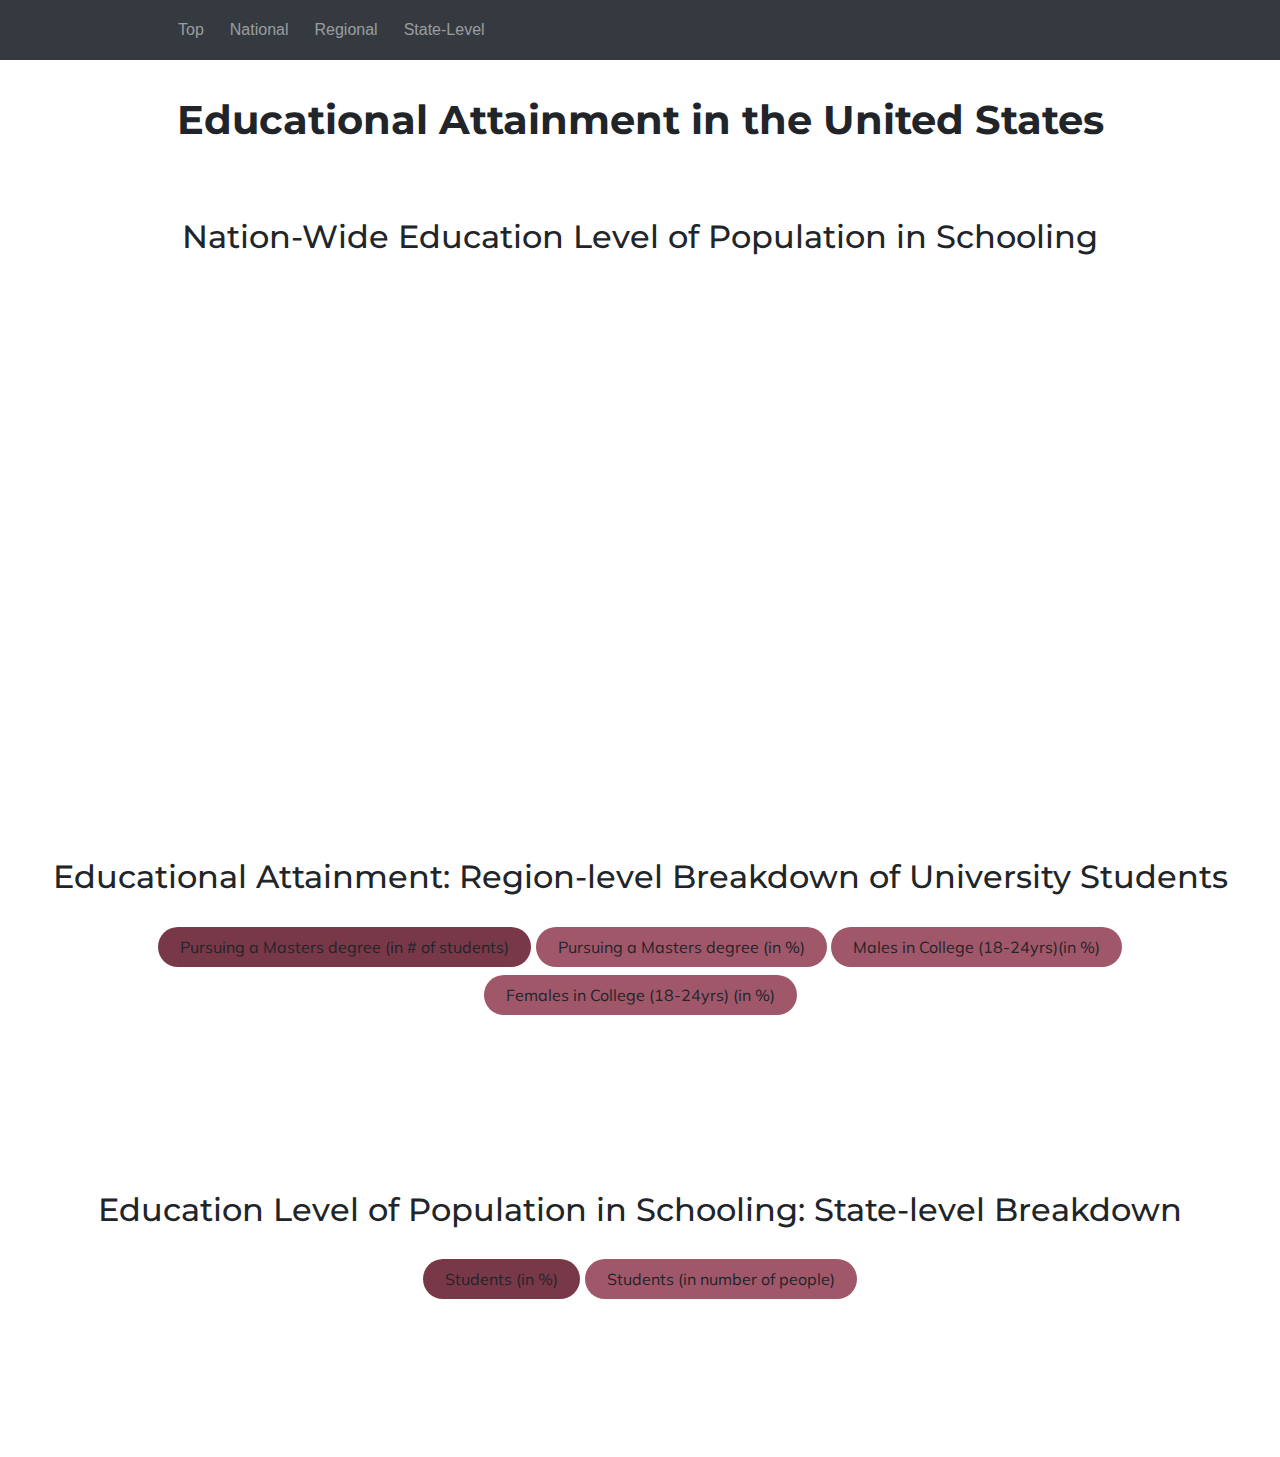
==== index.html @ b06a9f78 "Update index.html" ====
<!DOCTYPE html>
<html lang="en">

<head>
    <meta charset="UTF-8">
    <title>Educational Attainment in the United States</title>
    <link href="assets/stylesheets/style.css" rel="stylesheet"/>
    <link href="https://fonts.googleapis.com/css?family=Muli" rel="stylesheet">
    <link href="https://fonts.googleapis.com/css?family=Montserrat" rel="stylesheet">
	<!--INCLUDING BOOTSTRAP 4-->
	<!-- jQuery library -->
	<script src="https://ajax.googleapis.com/ajax/libs/jquery/3.3.1/jquery.min.js"></script>
	
	<!-- Latest compiled and minified CSS -->
	<link rel="stylesheet" href="https://maxcdn.bootstrapcdn.com/bootstrap/4.1.3/css/bootstrap.min.css">

	<!-- Popper JS -->
	<script src="https://cdnjs.cloudflare.com/ajax/libs/popper.js/1.14.3/umd/popper.min.js"></script>

	<!-- Latest compiled JavaScript -->
	<script src="https://maxcdn.bootstrapcdn.com/bootstrap/4.1.3/js/bootstrap.min.js"></script>

</head>
  <header>
	<div class="bootstrap-iso">
		<nav class="navbar navbar-expand-sm bg-dark navbar-dark sticky-top">
			<!-- Toggler/collapsibe Button -->
			<button class="navbar-toggler" type="button" data-toggle="collapse" data-target="#collapsibleNavbar">
				<span class="navbar-toggler-icon"></span>
			</button>

			<!-- Navbar links -->
			<div class="collapse navbar-collapse" id="collapsibleNavbar">
				<ul class="navbar-nav">
					<li class="nav-item" onmouseover="PlaySound('mySound')"onmouseout="StopSound('mySound')">
						<a class="nav-link" href="#top" class="active">Top</a>
					</li>
					<li class="nav-item" onmouseover="PlaySound('mySound')"onmouseout="StopSound('mySound')">
						<a class="nav-link" href="#national" class="active">National</a>
					</li>
					<li class="nav-item" onmouseover="PlaySound('mySound')"onmouseout="StopSound('mySound')">
						<a class="nav-link" href="#regional" class="active">Regional</a>
					</li>
					<li class="nav-item" onmouseover="PlaySound('mySound')"onmouseout="StopSound('mySound')">
						<a class="nav-link" href="#state" class="active">State-Level</a>
					</li>
				</ul>
			</div> 
		</nav>
	</div>
	
	<script>
		$('.navbar-nav>li>a').on('click', function(){
			$('.navbar-collapse').collapse('hide');
		});
		</script>
		<audio id='mySound' src="assets/sounds/mouse hover sound.mp3"/>
	<script>
	function PlaySound(soundobj) {
			var thissound=document.getElementById(soundobj);
			thissound.play();
	}

	function StopSound(soundobj) {
			var thissound=document.getElementById(soundobj);
			thissound.pause();
			thissound.currentTime = 0;
	}	
	</script>
    </header>
<body>
    			<h1 class="title" id="tts">Educational Attainment in the United States</h1>
	<script>
		document.getElementById("tts").onmouseover = function() {mouseOver()};
		document.getElementById("tts").onmouseout = function() {mouseOut()};
		function mouseOver(){
			speak('Educational Attainment in the United States');
		}
		function mouseOut(){
			window.speechSynthesis.cancel();
		}
	</script>
	

	
	<p><br></p>
    <h2 class="subtitle" id="tts1">Nation-Wide Education Level of Population in Schooling</h2>
	<script>
			document.getElementById("tts1").onmouseover = function() {mouseOver1()};
			document.getElementById("tts1").onmouseout = function() {mouseOut1()};
			function mouseOver1(){
				speak('Nation-Wide Education Level of Population in Schooling');
			}
			function mouseOut1(){
				window.speechSynthesis.cancel();
			}
	</script>
    		<svg id="pie-chart" width="960" height="450"></svg><a name="regional"></a>
    <p><br><br><br></p>
    <h2 class="subtitle" id="tts2">Educational Attainment: Region-level Breakdown of University Students</h2>
	<script>
			document.getElementById("tts2").onmouseover = function() {mouseOver2()};
			document.getElementById("tts2").onmouseout = function() {mouseOut2()};
			function mouseOver2(){
				speak('Educational Attainment: Region-level Breakdown of University Students');
			}
			function mouseOut2(){
				window.speechSynthesis.cancel();
			}
	</script>
	
    <form id="tree-form">
        <div class="radio-toolbar">
            <input type="radio" id="mode1" name="treeSum" value="number" checked>
            <label for="mode1" id="tts3">Pursuing a Masters degree (in # of students)</label>
		<script>
			document.getElementById("tts3").onmouseover = function() {mouseOver3()};
			document.getElementById("tts3").onmouseout = function() {mouseOut3()};
			function mouseOver3(){
				speak('Pursuing a Masters degree (in number of students)');
			}
			function mouseOut3(){
				window.speechSynthesis.cancel();
			}
		</script>
            <input type="radio" id="mode2" name="treeSum" value="percent">
            <label for="mode2" id="tts4">Pursuing a Masters degree (in %)</label>
		<script>
			document.getElementById("tts4").onmouseover = function() {mouseOver4()};
			document.getElementById("tts4").onmouseout = function() {mouseOut4()};
			function mouseOver4(){
				speak('Pursuing a Masters degree (in %)');
			}
			function mouseOut4(){
				window.speechSynthesis.cancel();
			}
		</script>
            <input type="radio" id="mode3" name="treeSum" value="male">
            <label for="mode3" id="tts5">Males in College (18-24yrs)(in %)</label>
		<script>
			document.getElementById("tts5").onmouseover = function() {mouseOver5()};
			document.getElementById("tts5").onmouseout = function() {mouseOut5()};
			function mouseOver5(){
				speak('Males in College (18 to 24 years old)(in %)');
			}
			function mouseOut5(){
				window.speechSynthesis.cancel();
			}
		</script>
            <input type="radio" id="mode4" name="treeSum" value="femal">
            <label for="mode4" id="tts6">Females in College (18-24yrs) (in %)</label>
		<script>
			document.getElementById("tts6").onmouseover = function() {mouseOver6()};
			document.getElementById("tts6").onmouseout = function() {mouseOut6()};
			function mouseOver6(){
				speak('Females in College (18 to 24 years old) (in %)');
			}
			function mouseOut6(){
				window.speechSynthesis.cancel();
			}
		</script>
        </div>
    </form>
	<p></p>
    <div id="chart"></div>
	<a name="state"></a>
    <p><br><br></p>
    <h2 class="subtitle" id="tts7">Education Level of Population in Schooling: State-level Breakdown</h2>
	<script>
		document.getElementById("tts7").onmouseover = function() {mouseOver7()};
		document.getElementById("tts7").onmouseout = function() {mouseOut7()};
		function mouseOver7(){
			speak('Education Level of Population in Schooling: State-level Breakdown');
		}
		function mouseOut7(){
			window.speechSynthesis.cancel();
		}
	</script>
    <form id="stack-form">
        <div class="radio-toolbar">
            <input type="radio" id="radio1" name="mode" value="bypercent" checked>
            <label for="radio1" id="tts8">Students (in %)</label>
		<script>
			document.getElementById("tts8").onmouseover = function() {mouseOver8()};
			document.getElementById("tts8").onmouseout = function() {mouseOut8()};
			function mouseOver8(){
				speak('Students (in %)');
			}
			function mouseOut8(){
				window.speechSynthesis.cancel();
			}
		</script>
            <input type="radio" id="radio2" name="mode" value="bycount">
            <label for="radio2" id="tts9">Students (in number of people)</label>
		<script>
			document.getElementById("tts9").onmouseover = function() {mouseOver9()};
			document.getElementById("tts9").onmouseout = function() {mouseOut9()};
			function mouseOver9(){
				speak('Students (in number of people)');
			}
			function mouseOut9(){
				window.speechSynthesis.cancel();
			}
		</script>
    </div>
    </form>
    <div>
        <svg id="stacked-bar-chart"></svg>
    </div>
	
	
<script src="https://d3js.org/d3.v4.min.js"></script>
<script src='http://cdnjs.cloudflare.com/ajax/libs/jquery/2.1.3/jquery.min.js'></script>
<script src="assets/scripts/script_1.js"></script>
<script src="assets/scripts/script_2.js"></script>
<script src="assets/scripts/script_3.js"></script>
<script>
    $( document ).ready(function() {
      $(window).scroll(function(){
        if ($(window).scrollTop() >= 300) {
           $('nav').addClass('fixed-header');
        }
        else {
           $('nav').removeClass('fixed-header');
        }
    });
});

/* scrollTop() >= 240
   Should be equal the the height of the header
 */
</script>

<script>
	function speak (message) {
	  var msg = new SpeechSynthesisUtterance(message)
	  var voices = window.speechSynthesis.getVoices()
	  msg.voice = voices[0]
	  window.speechSynthesis.speak(msg)
	}
</script>
	
</body>
</html>
---- assets/stylesheets/style.css ----
/* Stores all CSS variable */
:root {
    --dark-gray: #212323;
    --dark-purple: #190f27;
    --transluscent-dark-purple: rgba(25, 15, 39, 0.87);
    --light-purple: #5a4570;
    --mid-gray: #989898;
    --light-gray: #dededd;
    --cream : #dbd7cf;
    --white: #ffffff;
    --transluscent-white: rgba(255, 255, 255, 0.8);
    --body-text-color: rgba(35,31,32, 0.87);
    --heading-font: "Gill Sans", "Helvetica Neue", Helvetica, Arial, sans-serif;
    --heading-weight: 700;
    --body-font: ;
    --body-font-italic: ;
    --code-font: ;
}

* {
	box-sizing: border-box;
	-webkit-box-sizing: border-box;
	-moz-box-sizing: border-box;
	-ms-box-sizing: border-box;
}


header {
  height:36px;
  z-index:10;
}

header h1 {
  position: absolute;
  top: 72px; 
  left: 50px;
  color: #fff;
}

.fixed-header {
  position: fixed;
  top:0; left:0;
  width: 100%; 
}

nav {
  width:100%;
  height:60px;
  background: #292f36;
  postion:fixed;
  z-index:10;
}

nav ul { 
  list-style-type: none;
  margin: 0 auto;
  padding-left:0;
  text-align:right;
  width: 960px; 
  max-width: 100%;
}

nav ul li { 
  display: inline-block; 
  line-height: 60px;
  margin-left: 10px;
}
nav ul li a {
  text-decoration: none; 
  color: #a9abae;
}
/*
.navbar-nav{
	margin-left: auto;
	margin-right: auto;
}*/	

body {
    font-size: 14px;
    font-family: "Muli", "Gill Sans", "Helvetica Neue", Helvetica, Arial, sans-serif;
}

text{
    font-family: "Muli", "Gill Sans", "Helvetica Neue", Helvetica, Arial, sans-serif !IMPORTANT;
}

label{
  font-family: "Muli", "Gill Sans", "Helvetica Neue", Helvetica, Arial, sans-serif !IMPORTANT;
     border-radius: 30px !IMPORTANT;
}

.radio-toolbar input[type="radio"] {
  display: none;
    
}

.radio-toolbar label {

  display: inline-block;
  background-color: #a05769;
  padding: 8px 22px;
  font-family: "Muli";
  font-size: 16px;
  cursor: pointer;
}

.radio-toolbar input[type="radio"]:checked+label {
  background-color: #793848;
}



a, a:visited, a:hover {
	text-decoration: none;
}

textarea, input {
    font-family: "Muli", "Gill Sans", "Helvetica Neue", Helvetica, Arial, sans-serif;
	-webkit-transition: border .5s ease-in-out;
  transition: border .5s ease-in-out;
}

textarea:focus, input:focus {
	border-color: none;
}

textarea:focus, input:focus, button:focus, button {
    outline: blue;
}

button {
	border: none;
}

.arc text {
  font: 10px sans-serif;
/*    color: #ffffff;*/
	text-anchor: middle;
}
.arc path {
  stroke: #fff;
}

rect.bordered {
    stroke: white;
    stroke-width: 1px;
}

text.axis {
    fill: #000;
    font-family:
}

.axis path,
.axis line {
    fill: none;
    stroke: #000;
    shape-rendering: crispEdges;
}

.bar {
    fill: steelblue;
}

.x.axis path {
    display: none;
}

.legend line {
    stroke: #000;
    shape-rendering: crispEdges;
}

/*Styling for the lines connecting the labels to the slices*/
polyline{
    opacity: .3;
    stroke: black;
    stroke-width: 2px;
    fill: none;
}

/* Make the percentage on the text labels bold*/
.labelName tspan {
    font-style: normal;
    font-weight: 700;
}

/* In biology we generally italicise species names. */
.labelName {
    font-size: 0.9em;
    font-style: italic;
}

#pie-chart {
    display: block;
    margin: 0 auto;
}

#treemap {
    display: block;
    margin: 0 auto;
}

#stacked-bar-chart {
    display: block;
    margin: 0 auto;
}

.paragraph {
    width: 800px;
    display: block;
    margin: 0 auto;
    font-size: 1.25em;
    font-weight: 400;
    line-height: 1.5em;
    color: rgba(0, 0, 0, 0.87);
    margin-bottom: 20px;
}

.title {
    text-align: center;
    font-family: 'Montserrat', sans-serif;
    font-weight: 700;
    margin: 60px 0 0 0;
}

.subtitle{
    text-align: center;
    font-family: 'Montserrat', sans-serif;
    font-weight: 500;
    margin: 50px 0 30px 0;
}

.personnel {
    text-align: center;
    margin: 30px 0;
    margin-bottom: 60px;
}

form {
    text-align: center;
    margin-top: 30px;
}

#tree-form {

}

#stack-form {
}

.tree-text {
    fill: white;
    font-size: 1em;
    font-weight: 100;
}


    #chart {
	  max-width: 100%;
	  overflow:auto;
    margin: 50px;
        margin-top: 20px;
	}
	text {
	  pointer-events: none;
	}
	.grandparent text {
	  font-weight: bold;
	}
	rect {
	  stroke: #fff;
	  stroke-width: 1px;
	}
	rect.parent,
	.grandparent rect {
	  stroke-width: 3px;
	}
	.grandparent:hover rect {
	  fill: #FF9B42;
	}
	.children rect.parent,
	.grandparent rect {
	  cursor: pointer;
	}

    .children text.parent,
	.grandparent text {
	  fill: #fff;
	}
	.children rect.child {
        transition: stroke-width 0.2s;
	}
	.children rect.parent {
        fill: none;
	}
	.children:hover rect.child {
	   stroke-width: 3px;
        transition: stroke-width 0.2s;
	}

	.legend {
	  margin-bottom:8px !important;
	}
	.legend rect {
	  stroke-width: 0px;
	}
	.legend text {
	  text-anchor: middle;
	  pointer-events: auto;
	  font-size: 13px;
	  font-family: sans-serif;
	  fill: black;
	}
	.form-group {
	    text-align:left;
	}
	.textdiv {
	    font-size: 14px;
	    padding: 7px;
	    cursor: pointer;
	    overflow:none;
	}
	.textdiv .title {
	    font-size: 16px !important;
	    font-weight: bold;
	    margin-top: 8px;
	}
	.textdiv p{
        text-align: center;
	    line-height: 13px;
	    margin:0 0 4px !important;
	    padding:0px;
	    font-size:12px !important;
	}
    
    .extra {
        text-align: center;
	    line-height: 13px;
	    margin:0 0 4px !important;
	    padding:0px;
	    font-size:8px !important;
        color: #0FA3B1;
    }
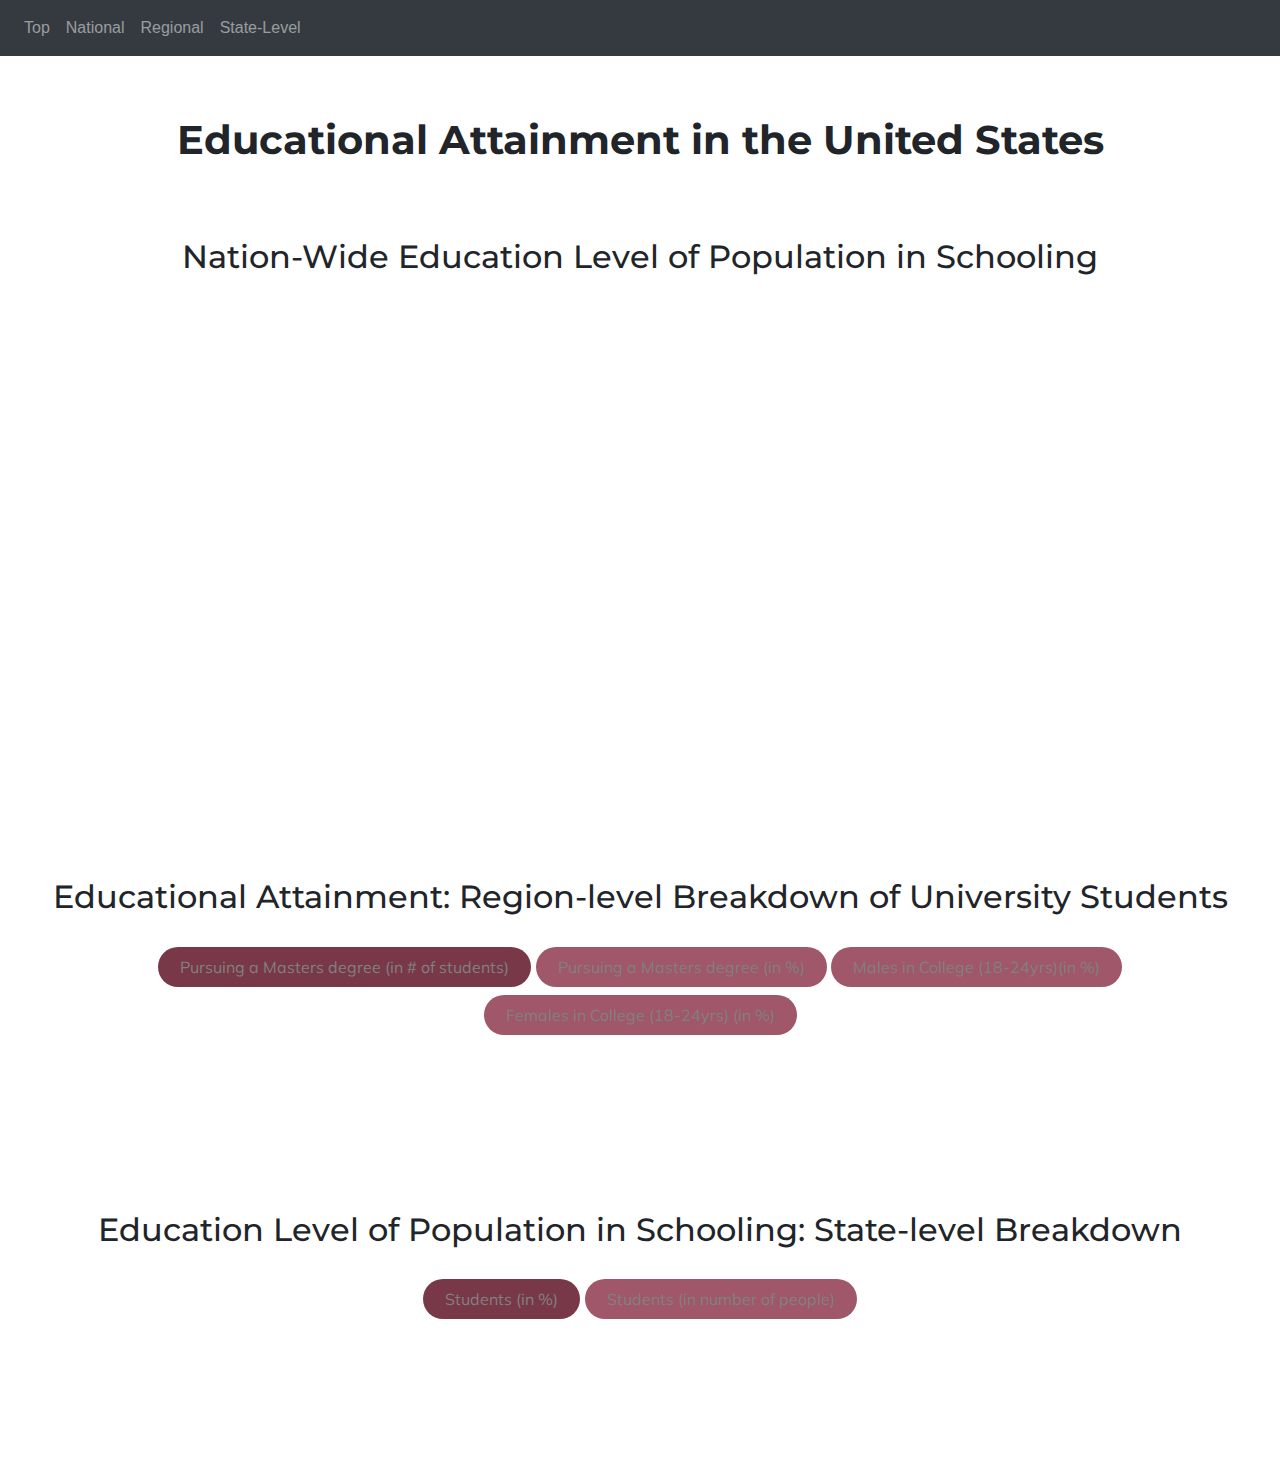
==== commit 26961da6: "Update index.html" ====
--- a/index.html
+++ b/index.html
@@ -3,6 +3,7 @@
 
 <head>
     <meta charset="UTF-8">
+	<meta name="viewport" content="width=device-width, initial-scale=1.0">
     <title>Educational Attainment in the United States</title>
     <link href="assets/stylesheets/style.css" rel="stylesheet"/>
     <link href="https://fonts.googleapis.com/css?family=Muli" rel="stylesheet">
@@ -22,8 +23,7 @@
 
 </head>
   <header>
-	<div class="bootstrap-iso">
-		<nav class="navbar navbar-expand-sm bg-dark navbar-dark sticky-top">
+		<nav class="navbar navbar-expand-md bg-dark navbar-dark sticky-top">
 			<!-- Toggler/collapsibe Button -->
 			<button class="navbar-toggler" type="button" data-toggle="collapse" data-target="#collapsibleNavbar">
 				<span class="navbar-toggler-icon"></span>
@@ -33,21 +33,20 @@
 			<div class="collapse navbar-collapse" id="collapsibleNavbar">
 				<ul class="navbar-nav">
 					<li class="nav-item" onmouseover="PlaySound('mySound')"onmouseout="StopSound('mySound')">
-						<a class="nav-link" href="#top" class="active">Top</a>
-					</li>
-					<li class="nav-item" onmouseover="PlaySound('mySound')"onmouseout="StopSound('mySound')">
-						<a class="nav-link" href="#national" class="active">National</a>
-					</li>
-					<li class="nav-item" onmouseover="PlaySound('mySound')"onmouseout="StopSound('mySound')">
-						<a class="nav-link" href="#regional" class="active">Regional</a>
-					</li>
-					<li class="nav-item" onmouseover="PlaySound('mySound')"onmouseout="StopSound('mySound')">
-						<a class="nav-link" href="#state" class="active">State-Level</a>
+						<a class="nav-link" href="#top">Top</a>
+					</li>
+					<li class="nav-item" onmouseover="PlaySound('mySound')"onmouseout="StopSound('mySound')">
+						<a class="nav-link" href="#national">National</a>
+					</li>
+					<li class="nav-item" onmouseover="PlaySound('mySound')"onmouseout="StopSound('mySound')">
+						<a class="nav-link" href="#regional">Regional</a>
+					</li>
+					<li class="nav-item" onmouseover="PlaySound('mySound')"onmouseout="StopSound('mySound')">
+						<a class="nav-link" href="#state">State-Level</a>
 					</li>
 				</ul>
 			</div> 
 		</nav>
-	</div>
 	
 	<script>
 		$('.navbar-nav>li>a').on('click', function(){
--- a/assets/stylesheets/style.css
+++ b/assets/stylesheets/style.css
@@ -24,7 +24,7 @@
 	-ms-box-sizing: border-box;
 }
 
-
+/*
 header {
   height:36px;
   z-index:10;
@@ -69,7 +69,7 @@
   text-decoration: none; 
   color: #a9abae;
 }
-/*
+
 .navbar-nav{
 	margin-left: auto;
 	margin-right: auto;
@@ -102,6 +102,7 @@
   font-family: "Muli";
   font-size: 16px;
   cursor: pointer;
+	color: grey;
 }
 
 .radio-toolbar input[type="radio"]:checked+label {
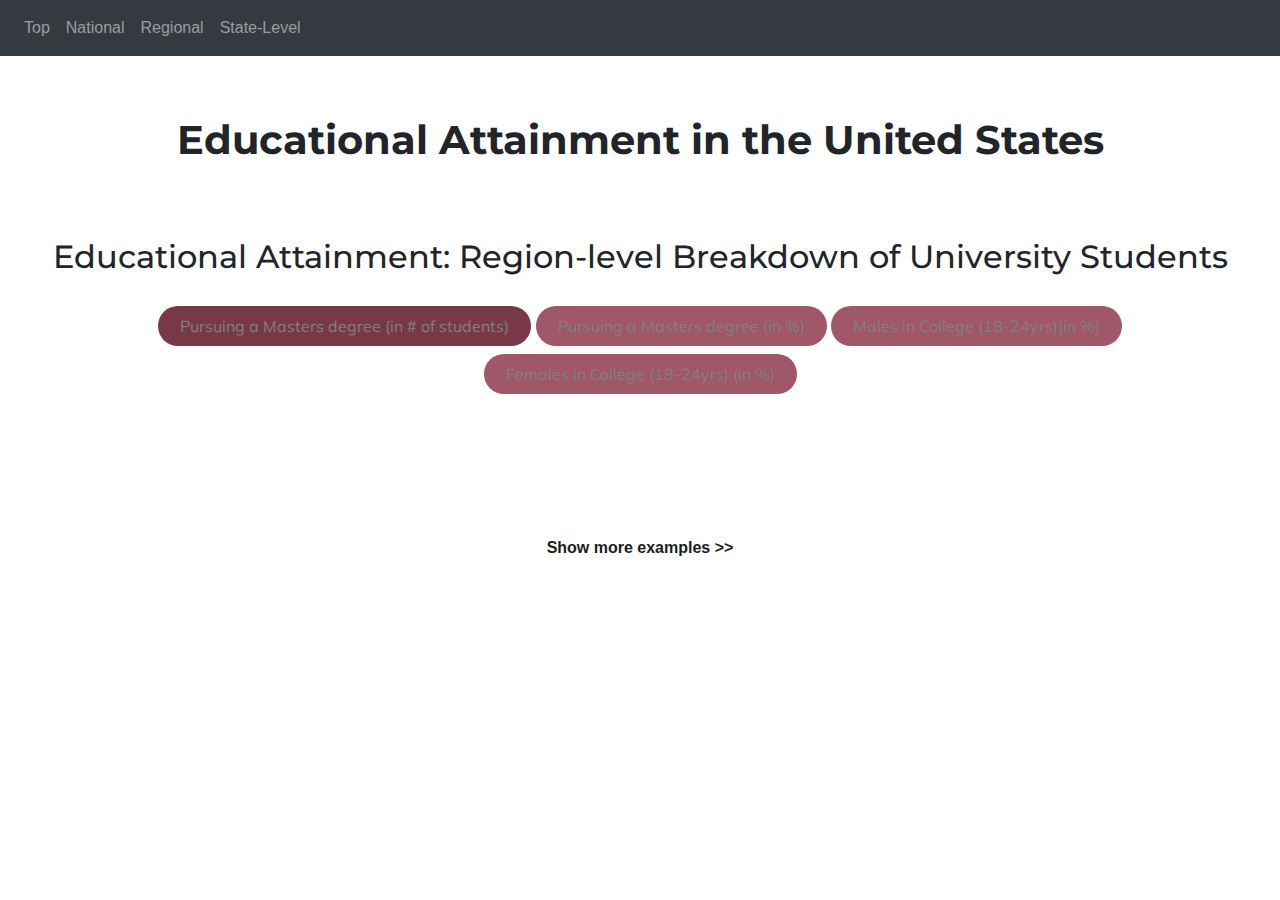
==== commit 08b0501d: "Update index.html" ====
--- a/index.html
+++ b/index.html
@@ -8,7 +8,7 @@
     <link href="assets/stylesheets/style.css" rel="stylesheet"/>
     <link href="https://fonts.googleapis.com/css?family=Muli" rel="stylesheet">
     <link href="https://fonts.googleapis.com/css?family=Montserrat" rel="stylesheet">
-	<!--INCLUDING BOOTSTRAP 4-->
+	<!--INCLUDE BOOTSTRAP 4-->
 	<!-- jQuery library -->
 	<script src="https://ajax.googleapis.com/ajax/libs/jquery/3.3.1/jquery.min.js"></script>
 	
@@ -35,13 +35,13 @@
 					<li class="nav-item" onmouseover="PlaySound('mySound')"onmouseout="StopSound('mySound')">
 						<a class="nav-link" href="#top">Top</a>
 					</li>
-					<li class="nav-item" onmouseover="PlaySound('mySound')"onmouseout="StopSound('mySound')">
+					<li class="nav-item" onclick="showFirstChart()" onmouseover="PlaySound('mySound')"onmouseout="StopSound('mySound')">
 						<a class="nav-link" href="#national">National</a>
 					</li>
-					<li class="nav-item" onmouseover="PlaySound('mySound')"onmouseout="StopSound('mySound')">
+					<li class="nav-item" onclick="showSecondChart()" onmouseover="PlaySound('mySound')"onmouseout="StopSound('mySound')">
 						<a class="nav-link" href="#regional">Regional</a>
 					</li>
-					<li class="nav-item" onmouseover="PlaySound('mySound')"onmouseout="StopSound('mySound')">
+					<li class="nav-item" onclick="showThirdChart()" onmouseover="PlaySound('mySound')"onmouseout="StopSound('mySound')">
 						<a class="nav-link" href="#state">State-Level</a>
 					</li>
 				</ul>
@@ -83,6 +83,7 @@
 
 	
 	<p><br></p>
+<div id="chrt1" style="display:none;">
     <h2 class="subtitle" id="tts1">Nation-Wide Education Level of Population in Schooling</h2>
 	<script>
 			document.getElementById("tts1").onmouseover = function() {mouseOver1()};
@@ -96,6 +97,8 @@
 	</script>
     		<svg id="pie-chart" width="960" height="450"></svg><a name="regional"></a>
     <p><br><br><br></p>
+</div>
+<div id="chrt2" style="display:block;">
     <h2 class="subtitle" id="tts2">Educational Attainment: Region-level Breakdown of University Students</h2>
 	<script>
 			document.getElementById("tts2").onmouseover = function() {mouseOver2()};
@@ -164,6 +167,8 @@
     <div id="chart"></div>
 	<a name="state"></a>
     <p><br><br></p>
+</div>
+<div id="chrt3" style="display:none;">
     <h2 class="subtitle" id="tts7">Education Level of Population in Schooling: State-level Breakdown</h2>
 	<script>
 		document.getElementById("tts7").onmouseover = function() {mouseOver7()};
@@ -206,6 +211,12 @@
     <div>
         <svg id="stacked-bar-chart"></svg>
     </div>
+</div>
+	<div class="container">
+		<p style="text-align: center; font-weight: bold; fort-size: 80px;">
+			<a style="text-decoration: none; color: #1c1e21;" href="index2.html">Show more examples >></a>
+		</p>
+	</div>
 	
 	
 <script src="https://d3js.org/d3.v4.min.js"></script>
@@ -239,5 +250,34 @@
 	}
 </script>
 	
+<script>
+	function showFirstChart() {
+	  var x = document.getElementById("chrt1");
+	  var y = document.getElementById("chrt2");
+	  var z = document.getElementById("chrt3");
+	    x.style.display = "block";
+	    y.style.display = "none";
+	    z.style.display = "none";
+	}
+	
+	function showSecondChart() {
+	  var x = document.getElementById("chrt1");
+	  var y = document.getElementById("chrt2");
+	  var z = document.getElementById("chrt3");
+	    x.style.display = "none";
+	    y.style.display = "block";
+	    z.style.display = "none";
+	}
+	
+	function showThirdChart() {
+	  var x = document.getElementById("chrt1");
+	  var y = document.getElementById("chrt2");
+	  var z = document.getElementById("chrt3");
+	    x.style.display = "none";
+	    y.style.display = "none";
+	    z.style.display = "block";
+	}
+</script>
+	
 </body>
 </html>
